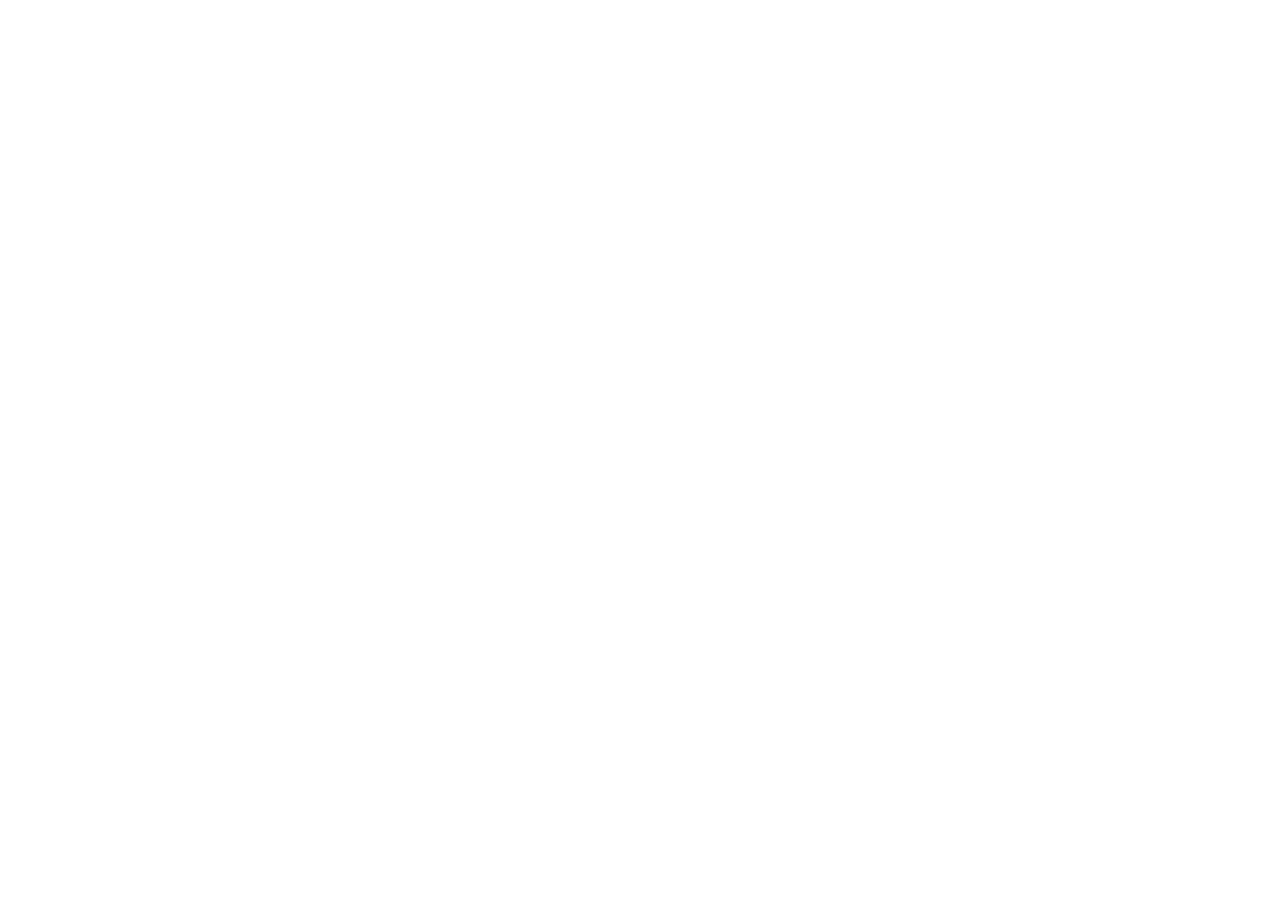
==== index.html @ 9a60f67d "indsæt" ====
<!DOCTYPE html>
<html lang="en" dir="ltr">
<head>
<meta charset="utf-8">
<title>Log in</title>
<link rel="stylesheet" href="minprofil.css">
<meta name="viewport" content="width=device-width, initial-scale=1">
</head>
<body>

    
</body>
</html>
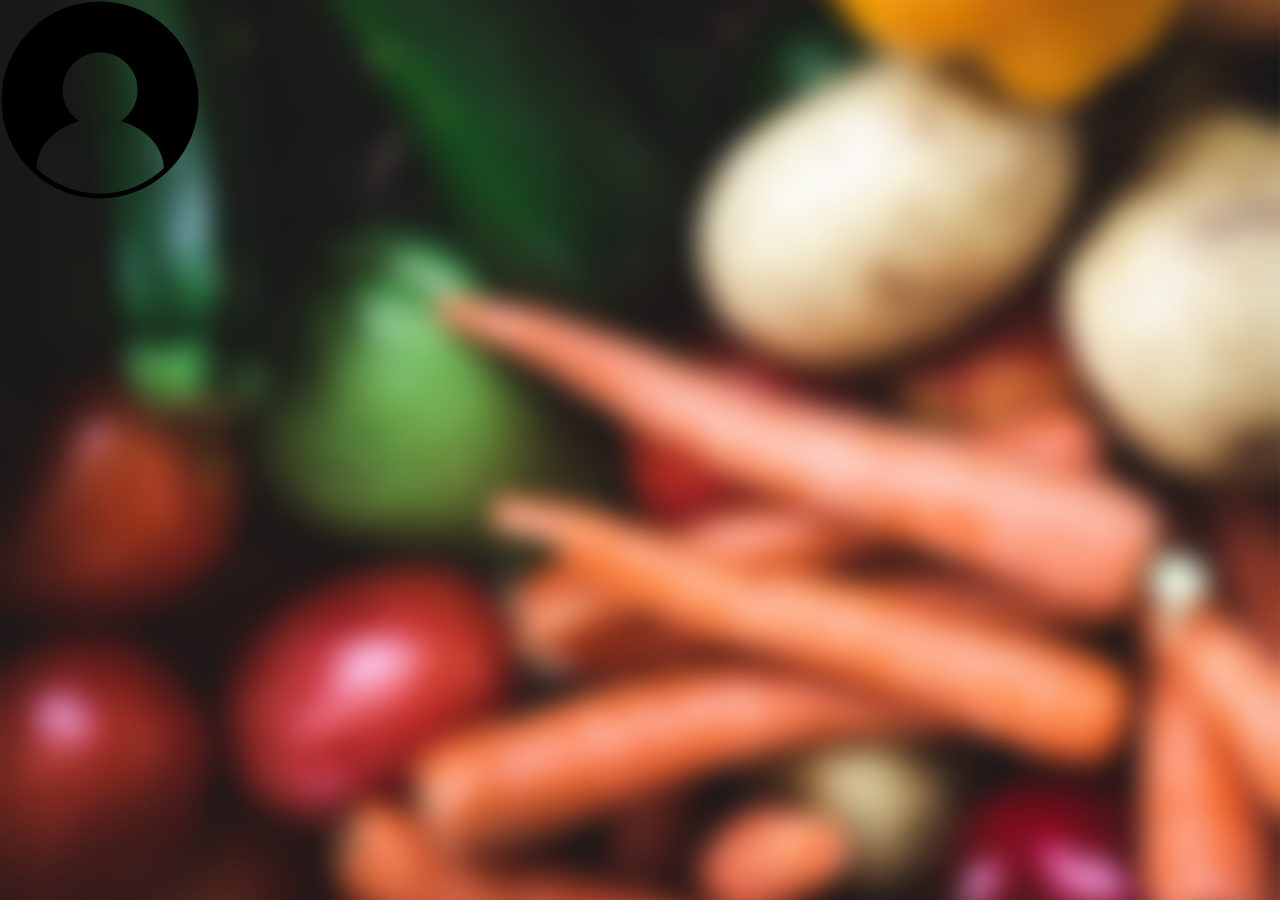
==== commit 9007fda9: "ændring" ====
--- a/index.html
+++ b/index.html
@@ -1,13 +1,17 @@
 <!DOCTYPE html>
 <html lang="en" dir="ltr">
 <head>
-<meta charset="utf-8">
+<meta charset="UTF-8">
 <title>Log in</title>
 <link rel="stylesheet" href="minprofil.css">
 <meta name="viewport" content="width=device-width, initial-scale=1">
 </head>
 <body>
 
-    
+    <div class="loginbox">
+        <img src="login.png" class="login"> 
+        
+    </div>
+
 </body>
 </html>--- a/minprofil.css
+++ b/minprofil.css
@@ -0,0 +1,9 @@
+body{
+    margin: 0;
+    padding: 0;
+    background: url(grønthandler.jpg); 
+    background-size: cover; 
+    background-position: center; 
+    font-family: sans-serif; 
+    
+} 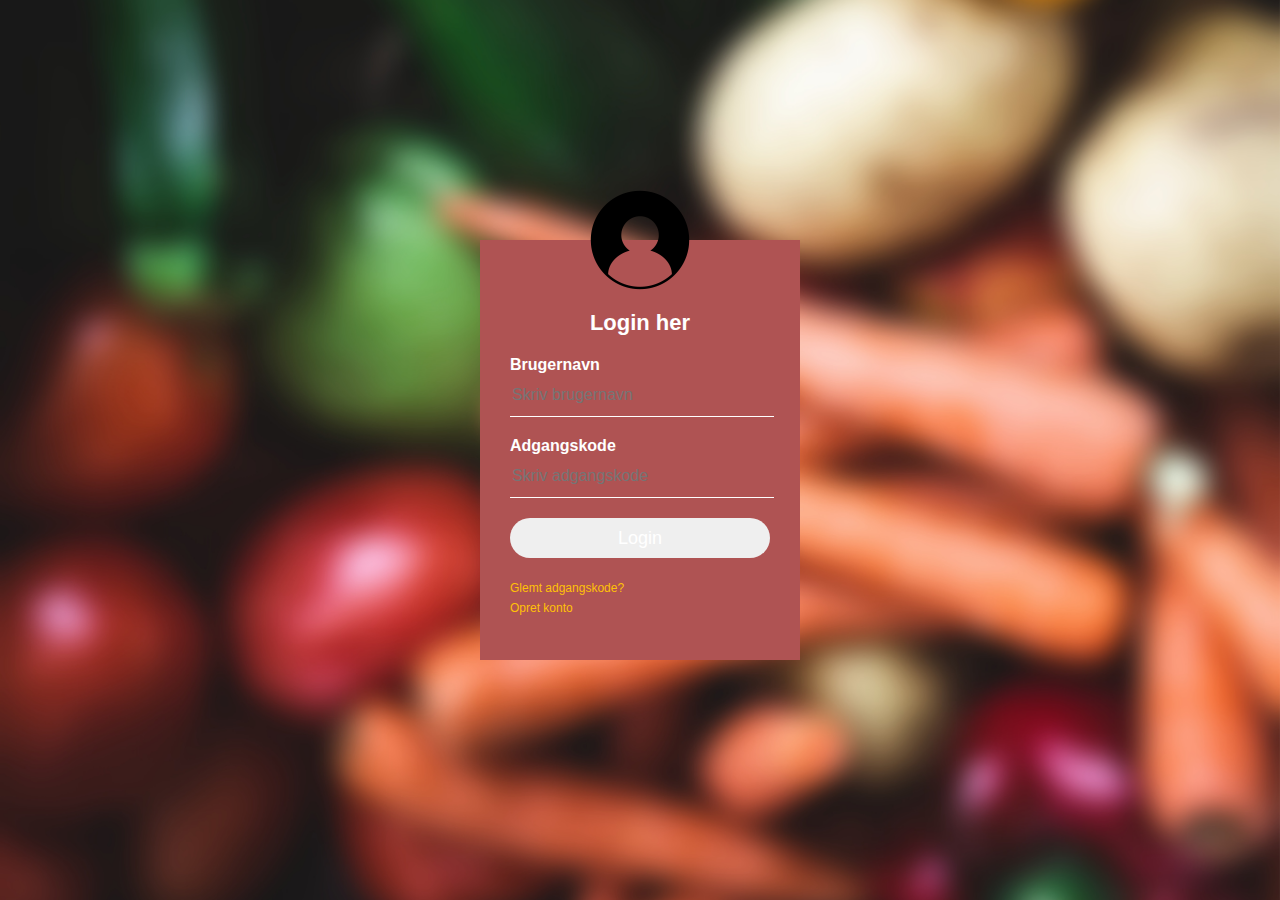
==== commit e4e92f47: "tilføjelse" ====
--- a/index.html
+++ b/index.html
@@ -10,7 +10,16 @@
 
     <div class="loginbox">
         <img src="login.png" class="login"> 
-        
+        <h1>Login her</h1>
+        <form>
+            <p>Brugernavn</p>
+            <input type="text" name="" placeholder="Skriv brugernavn">
+            <p>Adgangskode</p>
+            <input type="password" name="" placeholder="Skriv adgangskode">
+            <input type="submit" name="" value="Login"> 
+            <a hreF="#">Glemt adgangskode?</a><br>
+            <a href="#">Opret konto</a>
+        </form>
     </div>
 
 </body>
--- a/minprofil.css
+++ b/minprofil.css
@@ -4,6 +4,91 @@
     background: url(grønthandler.jpg); 
     background-size: cover; 
     background-position: center; 
-    font-family: sans-serif; 
+    font-family: sans-serif;   
+} 
+
+.loginbox{
+    width: 320px; 
+    height: 420px; 
+    background: rgb(175, 83, 83); 
+    color: #fff; 
+    top: 50%; 
+    left: 50%; 
+    position: absolute; 
+    transform: translate(-50%,-50%); 
+    box-sizing: border-box; 
+    padding: 70px 30px; 
+}
+
+.login{
+    width: 100px; 
+    height: 100px; 
+    border-radius: 50%; 
+    position: absolute; 
+    top: -50px; 
+    left: calc(50% - 50px); 
+}
+
+h1{
+    margin: 0; 
+    padding: 0 0 20px; 
+    text-align: center; 
+    font-size: 22px; 
+}
+
+.loginbox p{
+    margin: 0; 
+    padding: 0; 
+    font-weight: bold; 
+}
+
+.loginbox input{
+    width: 100%; 
+    margin-bottom: 20px; 
+}
+
+.loginbox input[type="text"], input[type="password"] 
+{
+    border: none; 
+    border-bottom: 1px solid #fff; 
+    background: transparent; 
+    outline: none; 
+    height: 40px; 
+    color: #fff; 
+    font-size: 16px; 
+}
+
+.loginbox input[type="submit"]
+
+{
+    border: none; 
+    outline: none; 
+    height: 40px; 
+    background: #fb252; 
+    color: #fff; 
+    font-size: 18px; 
+    border-radius: 20px; 
+
+}
+
+.loginbox input [type="submit"] :hover
+{
+    cursor: pointer; 
+    background: #ffc107; 
+    color: #000; 
+
+}
+
+.loginbox a{
+    text-decoration: none; 
+    font-size: 12px; 
+    line-height: 20px; 
+    color: #ffc107 
+
+}
+
+.loginbox a:hover
+{
+    color: red; 
     
-} +}